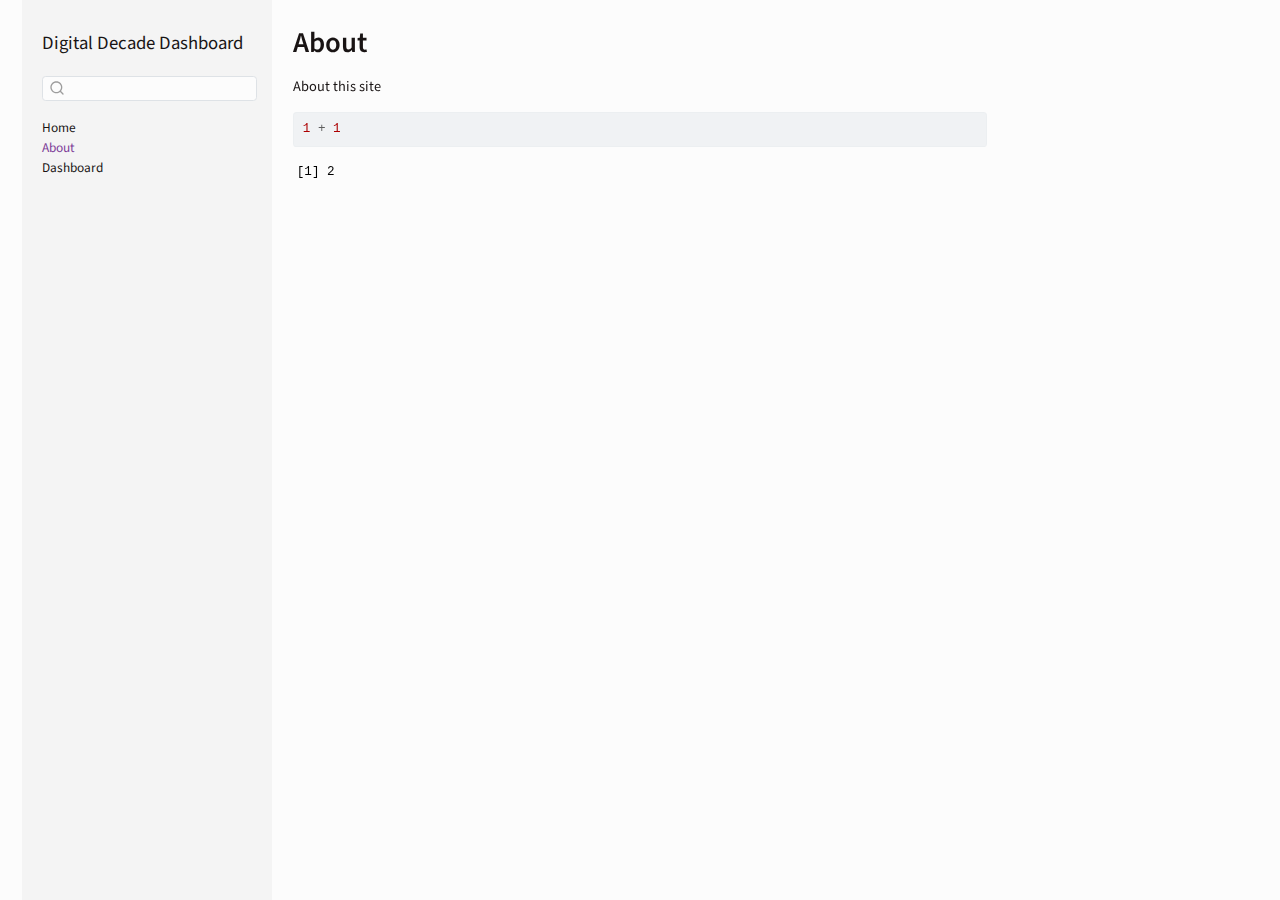
==== about.html @ a3595c7a "Built site for gh-pages" ====
<!DOCTYPE html>
<html xmlns="http://www.w3.org/1999/xhtml" lang="en" xml:lang="en"><head>

<meta charset="utf-8">
<meta name="generator" content="quarto-1.5.56">

<meta name="viewport" content="width=device-width, initial-scale=1.0, user-scalable=yes">


<title>About – Digital Decade Dashboard</title>
<style>
code{white-space: pre-wrap;}
span.smallcaps{font-variant: small-caps;}
div.columns{display: flex; gap: min(4vw, 1.5em);}
div.column{flex: auto; overflow-x: auto;}
div.hanging-indent{margin-left: 1.5em; text-indent: -1.5em;}
ul.task-list{list-style: none;}
ul.task-list li input[type="checkbox"] {
  width: 0.8em;
  margin: 0 0.8em 0.2em -1em; /* quarto-specific, see https://github.com/quarto-dev/quarto-cli/issues/4556 */ 
  vertical-align: middle;
}
/* CSS for syntax highlighting */
pre > code.sourceCode { white-space: pre; position: relative; }
pre > code.sourceCode > span { line-height: 1.25; }
pre > code.sourceCode > span:empty { height: 1.2em; }
.sourceCode { overflow: visible; }
code.sourceCode > span { color: inherit; text-decoration: inherit; }
div.sourceCode { margin: 1em 0; }
pre.sourceCode { margin: 0; }
@media screen {
div.sourceCode { overflow: auto; }
}
@media print {
pre > code.sourceCode { white-space: pre-wrap; }
pre > code.sourceCode > span { display: inline-block; text-indent: -5em; padding-left: 5em; }
}
pre.numberSource code
  { counter-reset: source-line 0; }
pre.numberSource code > span
  { position: relative; left: -4em; counter-increment: source-line; }
pre.numberSource code > span > a:first-child::before
  { content: counter(source-line);
    position: relative; left: -1em; text-align: right; vertical-align: baseline;
    border: none; display: inline-block;
    -webkit-touch-callout: none; -webkit-user-select: none;
    -khtml-user-select: none; -moz-user-select: none;
    -ms-user-select: none; user-select: none;
    padding: 0 4px; width: 4em;
  }
pre.numberSource { margin-left: 3em;  padding-left: 4px; }
div.sourceCode
  {   }
@media screen {
pre > code.sourceCode > span > a:first-child::before { text-decoration: underline; }
}
</style>


<script src="site_libs/quarto-nav/quarto-nav.js"></script>
<script src="site_libs/quarto-nav/headroom.min.js"></script>
<script src="site_libs/clipboard/clipboard.min.js"></script>
<script src="site_libs/quarto-search/autocomplete.umd.js"></script>
<script src="site_libs/quarto-search/fuse.min.js"></script>
<script src="site_libs/quarto-search/quarto-search.js"></script>
<meta name="quarto:offset" content="./">
<script src="site_libs/quarto-html/quarto.js"></script>
<script src="site_libs/quarto-html/popper.min.js"></script>
<script src="site_libs/quarto-html/tippy.umd.min.js"></script>
<script src="site_libs/quarto-html/anchor.min.js"></script>
<link href="site_libs/quarto-html/tippy.css" rel="stylesheet">
<link href="site_libs/quarto-html/quarto-syntax-highlighting.css" rel="stylesheet" id="quarto-text-highlighting-styles">
<script src="site_libs/bootstrap/bootstrap.min.js"></script>
<link href="site_libs/bootstrap/bootstrap-icons.css" rel="stylesheet">
<link href="site_libs/bootstrap/bootstrap.min.css" rel="stylesheet" id="quarto-bootstrap" data-mode="light">
<script id="quarto-search-options" type="application/json">{
  "location": "sidebar",
  "copy-button": false,
  "collapse-after": 3,
  "panel-placement": "start",
  "type": "textbox",
  "limit": 50,
  "keyboard-shortcut": [
    "f",
    "/",
    "s"
  ],
  "show-item-context": false,
  "language": {
    "search-no-results-text": "No results",
    "search-matching-documents-text": "matching documents",
    "search-copy-link-title": "Copy link to search",
    "search-hide-matches-text": "Hide additional matches",
    "search-more-match-text": "more match in this document",
    "search-more-matches-text": "more matches in this document",
    "search-clear-button-title": "Clear",
    "search-text-placeholder": "",
    "search-detached-cancel-button-title": "Cancel",
    "search-submit-button-title": "Submit",
    "search-label": "Search"
  }
}</script>


</head>

<body class="nav-sidebar floating">

<div id="quarto-search-results"></div>
  <header id="quarto-header" class="headroom fixed-top">
  <nav class="quarto-secondary-nav">
    <div class="container-fluid d-flex">
      <button type="button" class="quarto-btn-toggle btn" data-bs-toggle="collapse" role="button" data-bs-target=".quarto-sidebar-collapse-item" aria-controls="quarto-sidebar" aria-expanded="false" aria-label="Toggle sidebar navigation" onclick="if (window.quartoToggleHeadroom) { window.quartoToggleHeadroom(); }">
        <i class="bi bi-layout-text-sidebar-reverse"></i>
      </button>
        <nav class="quarto-page-breadcrumbs" aria-label="breadcrumb"><ol class="breadcrumb"><li class="breadcrumb-item"><a href="./about.html">About</a></li></ol></nav>
        <a class="flex-grow-1" role="navigation" data-bs-toggle="collapse" data-bs-target=".quarto-sidebar-collapse-item" aria-controls="quarto-sidebar" aria-expanded="false" aria-label="Toggle sidebar navigation" onclick="if (window.quartoToggleHeadroom) { window.quartoToggleHeadroom(); }">      
        </a>
      <button type="button" class="btn quarto-search-button" aria-label="Search" onclick="window.quartoOpenSearch();">
        <i class="bi bi-search"></i>
      </button>
    </div>
  </nav>
</header>
<!-- content -->
<div id="quarto-content" class="quarto-container page-columns page-rows-contents page-layout-article">
<!-- sidebar -->
  <nav id="quarto-sidebar" class="sidebar collapse collapse-horizontal quarto-sidebar-collapse-item sidebar-navigation floating overflow-auto">
    <div class="pt-lg-2 mt-2 text-left sidebar-header">
    <div class="sidebar-title mb-0 py-0">
      <a href="./">Digital Decade Dashboard</a> 
    </div>
      </div>
        <div class="mt-2 flex-shrink-0 align-items-center">
        <div class="sidebar-search">
        <div id="quarto-search" class="" title="Search"></div>
        </div>
        </div>
    <div class="sidebar-menu-container"> 
    <ul class="list-unstyled mt-1">
        <li class="sidebar-item">
  <div class="sidebar-item-container"> 
  <a href="./index.html" class="sidebar-item-text sidebar-link">
 <span class="menu-text">Home</span></a>
  </div>
</li>
        <li class="sidebar-item">
  <div class="sidebar-item-container"> 
  <a href="./about.html" class="sidebar-item-text sidebar-link active">
 <span class="menu-text">About</span></a>
  </div>
</li>
        <li class="sidebar-item">
  <div class="sidebar-item-container"> 
  <a href="./dashboard.html" class="sidebar-item-text sidebar-link">
 <span class="menu-text">Dashboard</span></a>
  </div>
</li>
    </ul>
    </div>
</nav>
<div id="quarto-sidebar-glass" class="quarto-sidebar-collapse-item" data-bs-toggle="collapse" data-bs-target=".quarto-sidebar-collapse-item"></div>
<!-- margin-sidebar -->
    <div id="quarto-margin-sidebar" class="sidebar margin-sidebar zindex-bottom">
        
    </div>
<!-- main -->
<main class="content" id="quarto-document-content">

<header id="title-block-header" class="quarto-title-block default">
<div class="quarto-title">
<h1 class="title">About</h1>
</div>



<div class="quarto-title-meta">

    
  
    
  </div>
  


</header>


<p>About this site</p>
<div class="cell">
<div class="sourceCode cell-code" id="cb1"><pre class="sourceCode r code-with-copy"><code class="sourceCode r"><span id="cb1-1"><a href="#cb1-1" aria-hidden="true" tabindex="-1"></a><span class="dv">1</span> <span class="sc">+</span> <span class="dv">1</span></span></code><button title="Copy to Clipboard" class="code-copy-button"><i class="bi"></i></button></pre></div>
<div class="cell-output cell-output-stdout">
<pre><code>[1] 2</code></pre>
</div>
</div>



</main> <!-- /main -->
<script id="quarto-html-after-body" type="application/javascript">
window.document.addEventListener("DOMContentLoaded", function (event) {
  const toggleBodyColorMode = (bsSheetEl) => {
    const mode = bsSheetEl.getAttribute("data-mode");
    const bodyEl = window.document.querySelector("body");
    if (mode === "dark") {
      bodyEl.classList.add("quarto-dark");
      bodyEl.classList.remove("quarto-light");
    } else {
      bodyEl.classList.add("quarto-light");
      bodyEl.classList.remove("quarto-dark");
    }
  }
  const toggleBodyColorPrimary = () => {
    const bsSheetEl = window.document.querySelector("link#quarto-bootstrap");
    if (bsSheetEl) {
      toggleBodyColorMode(bsSheetEl);
    }
  }
  toggleBodyColorPrimary();  
  const icon = "";
  const anchorJS = new window.AnchorJS();
  anchorJS.options = {
    placement: 'right',
    icon: icon
  };
  anchorJS.add('.anchored');
  const isCodeAnnotation = (el) => {
    for (const clz of el.classList) {
      if (clz.startsWith('code-annotation-')) {                     
        return true;
      }
    }
    return false;
  }
  const onCopySuccess = function(e) {
    // button target
    const button = e.trigger;
    // don't keep focus
    button.blur();
    // flash "checked"
    button.classList.add('code-copy-button-checked');
    var currentTitle = button.getAttribute("title");
    button.setAttribute("title", "Copied!");
    let tooltip;
    if (window.bootstrap) {
      button.setAttribute("data-bs-toggle", "tooltip");
      button.setAttribute("data-bs-placement", "left");
      button.setAttribute("data-bs-title", "Copied!");
      tooltip = new bootstrap.Tooltip(button, 
        { trigger: "manual", 
          customClass: "code-copy-button-tooltip",
          offset: [0, -8]});
      tooltip.show();    
    }
    setTimeout(function() {
      if (tooltip) {
        tooltip.hide();
        button.removeAttribute("data-bs-title");
        button.removeAttribute("data-bs-toggle");
        button.removeAttribute("data-bs-placement");
      }
      button.setAttribute("title", currentTitle);
      button.classList.remove('code-copy-button-checked');
    }, 1000);
    // clear code selection
    e.clearSelection();
  }
  const getTextToCopy = function(trigger) {
      const codeEl = trigger.previousElementSibling.cloneNode(true);
      for (const childEl of codeEl.children) {
        if (isCodeAnnotation(childEl)) {
          childEl.remove();
        }
      }
      return codeEl.innerText;
  }
  const clipboard = new window.ClipboardJS('.code-copy-button:not([data-in-quarto-modal])', {
    text: getTextToCopy
  });
  clipboard.on('success', onCopySuccess);
  if (window.document.getElementById('quarto-embedded-source-code-modal')) {
    // For code content inside modals, clipBoardJS needs to be initialized with a container option
    // TODO: Check when it could be a function (https://github.com/zenorocha/clipboard.js/issues/860)
    const clipboardModal = new window.ClipboardJS('.code-copy-button[data-in-quarto-modal]', {
      text: getTextToCopy,
      container: window.document.getElementById('quarto-embedded-source-code-modal')
    });
    clipboardModal.on('success', onCopySuccess);
  }
    var localhostRegex = new RegExp(/^(?:http|https):\/\/localhost\:?[0-9]*\//);
    var mailtoRegex = new RegExp(/^mailto:/);
      var filterRegex = new RegExp("https:\/\/CozminaSecula\.github\.io\/digital_decade_dashboard\/");
    var isInternal = (href) => {
        return filterRegex.test(href) || localhostRegex.test(href) || mailtoRegex.test(href);
    }
    // Inspect non-navigation links and adorn them if external
 	var links = window.document.querySelectorAll('a[href]:not(.nav-link):not(.navbar-brand):not(.toc-action):not(.sidebar-link):not(.sidebar-item-toggle):not(.pagination-link):not(.no-external):not([aria-hidden]):not(.dropdown-item):not(.quarto-navigation-tool):not(.about-link)');
    for (var i=0; i<links.length; i++) {
      const link = links[i];
      if (!isInternal(link.href)) {
        // undo the damage that might have been done by quarto-nav.js in the case of
        // links that we want to consider external
        if (link.dataset.originalHref !== undefined) {
          link.href = link.dataset.originalHref;
        }
      }
    }
  function tippyHover(el, contentFn, onTriggerFn, onUntriggerFn) {
    const config = {
      allowHTML: true,
      maxWidth: 500,
      delay: 100,
      arrow: false,
      appendTo: function(el) {
          return el.parentElement;
      },
      interactive: true,
      interactiveBorder: 10,
      theme: 'quarto',
      placement: 'bottom-start',
    };
    if (contentFn) {
      config.content = contentFn;
    }
    if (onTriggerFn) {
      config.onTrigger = onTriggerFn;
    }
    if (onUntriggerFn) {
      config.onUntrigger = onUntriggerFn;
    }
    window.tippy(el, config); 
  }
  const noterefs = window.document.querySelectorAll('a[role="doc-noteref"]');
  for (var i=0; i<noterefs.length; i++) {
    const ref = noterefs[i];
    tippyHover(ref, function() {
      // use id or data attribute instead here
      let href = ref.getAttribute('data-footnote-href') || ref.getAttribute('href');
      try { href = new URL(href).hash; } catch {}
      const id = href.replace(/^#\/?/, "");
      const note = window.document.getElementById(id);
      if (note) {
        return note.innerHTML;
      } else {
        return "";
      }
    });
  }
  const xrefs = window.document.querySelectorAll('a.quarto-xref');
  const processXRef = (id, note) => {
    // Strip column container classes
    const stripColumnClz = (el) => {
      el.classList.remove("page-full", "page-columns");
      if (el.children) {
        for (const child of el.children) {
          stripColumnClz(child);
        }
      }
    }
    stripColumnClz(note)
    if (id === null || id.startsWith('sec-')) {
      // Special case sections, only their first couple elements
      const container = document.createElement("div");
      if (note.children && note.children.length > 2) {
        container.appendChild(note.children[0].cloneNode(true));
        for (let i = 1; i < note.children.length; i++) {
          const child = note.children[i];
          if (child.tagName === "P" && child.innerText === "") {
            continue;
          } else {
            container.appendChild(child.cloneNode(true));
            break;
          }
        }
        if (window.Quarto?.typesetMath) {
          window.Quarto.typesetMath(container);
        }
        return container.innerHTML
      } else {
        if (window.Quarto?.typesetMath) {
          window.Quarto.typesetMath(note);
        }
        return note.innerHTML;
      }
    } else {
      // Remove any anchor links if they are present
      const anchorLink = note.querySelector('a.anchorjs-link');
      if (anchorLink) {
        anchorLink.remove();
      }
      if (window.Quarto?.typesetMath) {
        window.Quarto.typesetMath(note);
      }
      // TODO in 1.5, we should make sure this works without a callout special case
      if (note.classList.contains("callout")) {
        return note.outerHTML;
      } else {
        return note.innerHTML;
      }
    }
  }
  for (var i=0; i<xrefs.length; i++) {
    const xref = xrefs[i];
    tippyHover(xref, undefined, function(instance) {
      instance.disable();
      let url = xref.getAttribute('href');
      let hash = undefined; 
      if (url.startsWith('#')) {
        hash = url;
      } else {
        try { hash = new URL(url).hash; } catch {}
      }
      if (hash) {
        const id = hash.replace(/^#\/?/, "");
        const note = window.document.getElementById(id);
        if (note !== null) {
          try {
            const html = processXRef(id, note.cloneNode(true));
            instance.setContent(html);
          } finally {
            instance.enable();
            instance.show();
          }
        } else {
          // See if we can fetch this
          fetch(url.split('#')[0])
          .then(res => res.text())
          .then(html => {
            const parser = new DOMParser();
            const htmlDoc = parser.parseFromString(html, "text/html");
            const note = htmlDoc.getElementById(id);
            if (note !== null) {
              const html = processXRef(id, note);
              instance.setContent(html);
            } 
          }).finally(() => {
            instance.enable();
            instance.show();
          });
        }
      } else {
        // See if we can fetch a full url (with no hash to target)
        // This is a special case and we should probably do some content thinning / targeting
        fetch(url)
        .then(res => res.text())
        .then(html => {
          const parser = new DOMParser();
          const htmlDoc = parser.parseFromString(html, "text/html");
          const note = htmlDoc.querySelector('main.content');
          if (note !== null) {
            // This should only happen for chapter cross references
            // (since there is no id in the URL)
            // remove the first header
            if (note.children.length > 0 && note.children[0].tagName === "HEADER") {
              note.children[0].remove();
            }
            const html = processXRef(null, note);
            instance.setContent(html);
          } 
        }).finally(() => {
          instance.enable();
          instance.show();
        });
      }
    }, function(instance) {
    });
  }
      let selectedAnnoteEl;
      const selectorForAnnotation = ( cell, annotation) => {
        let cellAttr = 'data-code-cell="' + cell + '"';
        let lineAttr = 'data-code-annotation="' +  annotation + '"';
        const selector = 'span[' + cellAttr + '][' + lineAttr + ']';
        return selector;
      }
      const selectCodeLines = (annoteEl) => {
        const doc = window.document;
        const targetCell = annoteEl.getAttribute("data-target-cell");
        const targetAnnotation = annoteEl.getAttribute("data-target-annotation");
        const annoteSpan = window.document.querySelector(selectorForAnnotation(targetCell, targetAnnotation));
        const lines = annoteSpan.getAttribute("data-code-lines").split(",");
        const lineIds = lines.map((line) => {
          return targetCell + "-" + line;
        })
        let top = null;
        let height = null;
        let parent = null;
        if (lineIds.length > 0) {
            //compute the position of the single el (top and bottom and make a div)
            const el = window.document.getElementById(lineIds[0]);
            top = el.offsetTop;
            height = el.offsetHeight;
            parent = el.parentElement.parentElement;
          if (lineIds.length > 1) {
            const lastEl = window.document.getElementById(lineIds[lineIds.length - 1]);
            const bottom = lastEl.offsetTop + lastEl.offsetHeight;
            height = bottom - top;
          }
          if (top !== null && height !== null && parent !== null) {
            // cook up a div (if necessary) and position it 
            let div = window.document.getElementById("code-annotation-line-highlight");
            if (div === null) {
              div = window.document.createElement("div");
              div.setAttribute("id", "code-annotation-line-highlight");
              div.style.position = 'absolute';
              parent.appendChild(div);
            }
            div.style.top = top - 2 + "px";
            div.style.height = height + 4 + "px";
            div.style.left = 0;
            let gutterDiv = window.document.getElementById("code-annotation-line-highlight-gutter");
            if (gutterDiv === null) {
              gutterDiv = window.document.createElement("div");
              gutterDiv.setAttribute("id", "code-annotation-line-highlight-gutter");
              gutterDiv.style.position = 'absolute';
              const codeCell = window.document.getElementById(targetCell);
              const gutter = codeCell.querySelector('.code-annotation-gutter');
              gutter.appendChild(gutterDiv);
            }
            gutterDiv.style.top = top - 2 + "px";
            gutterDiv.style.height = height + 4 + "px";
          }
          selectedAnnoteEl = annoteEl;
        }
      };
      const unselectCodeLines = () => {
        const elementsIds = ["code-annotation-line-highlight", "code-annotation-line-highlight-gutter"];
        elementsIds.forEach((elId) => {
          const div = window.document.getElementById(elId);
          if (div) {
            div.remove();
          }
        });
        selectedAnnoteEl = undefined;
      };
        // Handle positioning of the toggle
    window.addEventListener(
      "resize",
      throttle(() => {
        elRect = undefined;
        if (selectedAnnoteEl) {
          selectCodeLines(selectedAnnoteEl);
        }
      }, 10)
    );
    function throttle(fn, ms) {
    let throttle = false;
    let timer;
      return (...args) => {
        if(!throttle) { // first call gets through
            fn.apply(this, args);
            throttle = true;
        } else { // all the others get throttled
            if(timer) clearTimeout(timer); // cancel #2
            timer = setTimeout(() => {
              fn.apply(this, args);
              timer = throttle = false;
            }, ms);
        }
      };
    }
      // Attach click handler to the DT
      const annoteDls = window.document.querySelectorAll('dt[data-target-cell]');
      for (const annoteDlNode of annoteDls) {
        annoteDlNode.addEventListener('click', (event) => {
          const clickedEl = event.target;
          if (clickedEl !== selectedAnnoteEl) {
            unselectCodeLines();
            const activeEl = window.document.querySelector('dt[data-target-cell].code-annotation-active');
            if (activeEl) {
              activeEl.classList.remove('code-annotation-active');
            }
            selectCodeLines(clickedEl);
            clickedEl.classList.add('code-annotation-active');
          } else {
            // Unselect the line
            unselectCodeLines();
            clickedEl.classList.remove('code-annotation-active');
          }
        });
      }
  const findCites = (el) => {
    const parentEl = el.parentElement;
    if (parentEl) {
      const cites = parentEl.dataset.cites;
      if (cites) {
        return {
          el,
          cites: cites.split(' ')
        };
      } else {
        return findCites(el.parentElement)
      }
    } else {
      return undefined;
    }
  };
  var bibliorefs = window.document.querySelectorAll('a[role="doc-biblioref"]');
  for (var i=0; i<bibliorefs.length; i++) {
    const ref = bibliorefs[i];
    const citeInfo = findCites(ref);
    if (citeInfo) {
      tippyHover(citeInfo.el, function() {
        var popup = window.document.createElement('div');
        citeInfo.cites.forEach(function(cite) {
          var citeDiv = window.document.createElement('div');
          citeDiv.classList.add('hanging-indent');
          citeDiv.classList.add('csl-entry');
          var biblioDiv = window.document.getElementById('ref-' + cite);
          if (biblioDiv) {
            citeDiv.innerHTML = biblioDiv.innerHTML;
          }
          popup.appendChild(citeDiv);
        });
        return popup.innerHTML;
      });
    }
  }
});
</script>
</div> <!-- /content -->




</body></html>
---- site_libs/quarto-html/tippy.css ----
.tippy-box[data-animation=fade][data-state=hidden]{opacity:0}[data-tippy-root]{max-width:calc(100vw - 10px)}.tippy-box{position:relative;background-color:#333;color:#fff;border-radius:4px;font-size:14px;line-height:1.4;white-space:normal;outline:0;transition-property:transform,visibility,opacity}.tippy-box[data-placement^=top]>.tippy-arrow{bottom:0}.tippy-box[data-placement^=top]>.tippy-arrow:before{bottom:-7px;left:0;border-width:8px 8px 0;border-top-color:initial;transform-origin:center top}.tippy-box[data-placement^=bottom]>.tippy-arrow{top:0}.tippy-box[data-placement^=bottom]>.tippy-arrow:before{top:-7px;left:0;border-width:0 8px 8px;border-bottom-color:initial;transform-origin:center bottom}.tippy-box[data-placement^=left]>.tippy-arrow{right:0}.tippy-box[data-placement^=left]>.tippy-arrow:before{border-width:8px 0 8px 8px;border-left-color:initial;right:-7px;transform-origin:center left}.tippy-box[data-placement^=right]>.tippy-arrow{left:0}.tippy-box[data-placement^=right]>.tippy-arrow:before{left:-7px;border-width:8px 8px 8px 0;border-right-color:initial;transform-origin:center right}.tippy-box[data-inertia][data-state=visible]{transition-timing-function:cubic-bezier(.54,1.5,.38,1.11)}.tippy-arrow{width:16px;height:16px;color:#333}.tippy-arrow:before{content:"";position:absolute;border-color:transparent;border-style:solid}.tippy-content{position:relative;padding:5px 9px;z-index:1}
---- site_libs/quarto-html/quarto-syntax-highlighting.css ----
/* quarto syntax highlight colors */
:root {
  --quarto-hl-ot-color: #003B4F;
  --quarto-hl-at-color: #657422;
  --quarto-hl-ss-color: #20794D;
  --quarto-hl-an-color: #5E5E5E;
  --quarto-hl-fu-color: #4758AB;
  --quarto-hl-st-color: #20794D;
  --quarto-hl-cf-color: #003B4F;
  --quarto-hl-op-color: #5E5E5E;
  --quarto-hl-er-color: #AD0000;
  --quarto-hl-bn-color: #AD0000;
  --quarto-hl-al-color: #AD0000;
  --quarto-hl-va-color: #111111;
  --quarto-hl-bu-color: inherit;
  --quarto-hl-ex-color: inherit;
  --quarto-hl-pp-color: #AD0000;
  --quarto-hl-in-color: #5E5E5E;
  --quarto-hl-vs-color: #20794D;
  --quarto-hl-wa-color: #5E5E5E;
  --quarto-hl-do-color: #5E5E5E;
  --quarto-hl-im-color: #00769E;
  --quarto-hl-ch-color: #20794D;
  --quarto-hl-dt-color: #AD0000;
  --quarto-hl-fl-color: #AD0000;
  --quarto-hl-co-color: #5E5E5E;
  --quarto-hl-cv-color: #5E5E5E;
  --quarto-hl-cn-color: #8f5902;
  --quarto-hl-sc-color: #5E5E5E;
  --quarto-hl-dv-color: #AD0000;
  --quarto-hl-kw-color: #003B4F;
}

/* other quarto variables */
:root {
  --quarto-font-monospace: SFMono-Regular, Menlo, Monaco, Consolas, "Liberation Mono", "Courier New", monospace;
}

pre > code.sourceCode > span {
  color: #003B4F;
}

code span {
  color: #003B4F;
}

code.sourceCode > span {
  color: #003B4F;
}

div.sourceCode,
div.sourceCode pre.sourceCode {
  color: #003B4F;
}

code span.ot {
  color: #003B4F;
  font-style: inherit;
}

code span.at {
  color: #657422;
  font-style: inherit;
}

code span.ss {
  color: #20794D;
  font-style: inherit;
}

code span.an {
  color: #5E5E5E;
  font-style: inherit;
}

code span.fu {
  color: #4758AB;
  font-style: inherit;
}

code span.st {
  color: #20794D;
  font-style: inherit;
}

code span.cf {
  color: #003B4F;
  font-weight: bold;
  font-style: inherit;
}

code span.op {
  color: #5E5E5E;
  font-style: inherit;
}

code span.er {
  color: #AD0000;
  font-style: inherit;
}

code span.bn {
  color: #AD0000;
  font-style: inherit;
}

code span.al {
  color: #AD0000;
  font-style: inherit;
}

code span.va {
  color: #111111;
  font-style: inherit;
}

code span.bu {
  font-style: inherit;
}

code span.ex {
  font-style: inherit;
}

code span.pp {
  color: #AD0000;
  font-style: inherit;
}

code span.in {
  color: #5E5E5E;
  font-style: inherit;
}

code span.vs {
  color: #20794D;
  font-style: inherit;
}

code span.wa {
  color: #5E5E5E;
  font-style: italic;
}

code span.do {
  color: #5E5E5E;
  font-style: italic;
}

code span.im {
  color: #00769E;
  font-style: inherit;
}

code span.ch {
  color: #20794D;
  font-style: inherit;
}

code span.dt {
  color: #AD0000;
  font-style: inherit;
}

code span.fl {
  color: #AD0000;
  font-style: inherit;
}

code span.co {
  color: #5E5E5E;
  font-style: inherit;
}

code span.cv {
  color: #5E5E5E;
  font-style: italic;
}

code span.cn {
  color: #8f5902;
  font-style: inherit;
}

code span.sc {
  color: #5E5E5E;
  font-style: inherit;
}

code span.dv {
  color: #AD0000;
  font-style: inherit;
}

code span.kw {
  color: #003B4F;
  font-weight: bold;
  font-style: inherit;
}

.prevent-inlining {
  content: "</";
}

/*# sourceMappingURL=debc5d5d77c3f9108843748ff7464032.css.map */
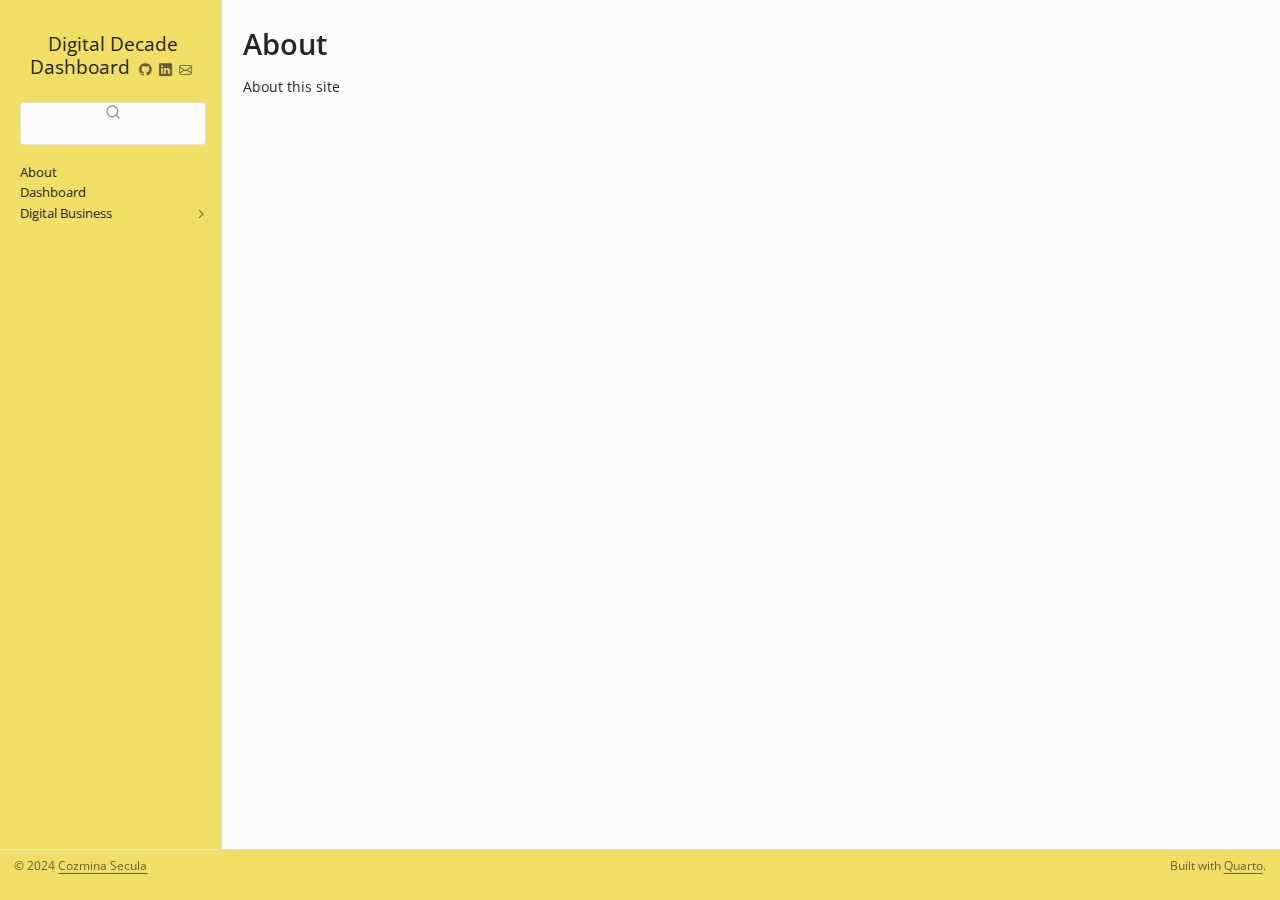
==== commit d6ccbd98: "Built site for gh-pages" ====
--- a/about.html
+++ b/about.html
@@ -19,40 +19,6 @@
   width: 0.8em;
   margin: 0 0.8em 0.2em -1em; /* quarto-specific, see https://github.com/quarto-dev/quarto-cli/issues/4556 */ 
   vertical-align: middle;
-}
-/* CSS for syntax highlighting */
-pre > code.sourceCode { white-space: pre; position: relative; }
-pre > code.sourceCode > span { line-height: 1.25; }
-pre > code.sourceCode > span:empty { height: 1.2em; }
-.sourceCode { overflow: visible; }
-code.sourceCode > span { color: inherit; text-decoration: inherit; }
-div.sourceCode { margin: 1em 0; }
-pre.sourceCode { margin: 0; }
-@media screen {
-div.sourceCode { overflow: auto; }
-}
-@media print {
-pre > code.sourceCode { white-space: pre-wrap; }
-pre > code.sourceCode > span { display: inline-block; text-indent: -5em; padding-left: 5em; }
-}
-pre.numberSource code
-  { counter-reset: source-line 0; }
-pre.numberSource code > span
-  { position: relative; left: -4em; counter-increment: source-line; }
-pre.numberSource code > span > a:first-child::before
-  { content: counter(source-line);
-    position: relative; left: -1em; text-align: right; vertical-align: baseline;
-    border: none; display: inline-block;
-    -webkit-touch-callout: none; -webkit-user-select: none;
-    -khtml-user-select: none; -moz-user-select: none;
-    -ms-user-select: none; user-select: none;
-    padding: 0 4px; width: 4em;
-  }
-pre.numberSource { margin-left: 3em;  padding-left: 4px; }
-div.sourceCode
-  {   }
-@media screen {
-pre > code.sourceCode > span > a:first-child::before { text-decoration: underline; }
 }
 </style>
 
@@ -102,9 +68,12 @@
 }</script>
 
 
+<meta property="og:title" content="About – Digital Decade Dashboard">
+<meta property="og:description" content="">
+<meta property="og:site_name" content="Digital Decade Dashboard">
 </head>
 
-<body class="nav-sidebar floating">
+<body class="nav-sidebar docked">
 
 <div id="quarto-search-results"></div>
   <header id="quarto-header" class="headroom fixed-top">
@@ -113,7 +82,9 @@
       <button type="button" class="quarto-btn-toggle btn" data-bs-toggle="collapse" role="button" data-bs-target=".quarto-sidebar-collapse-item" aria-controls="quarto-sidebar" aria-expanded="false" aria-label="Toggle sidebar navigation" onclick="if (window.quartoToggleHeadroom) { window.quartoToggleHeadroom(); }">
         <i class="bi bi-layout-text-sidebar-reverse"></i>
       </button>
-        <nav class="quarto-page-breadcrumbs" aria-label="breadcrumb"><ol class="breadcrumb"><li class="breadcrumb-item"><a href="./about.html">About</a></li></ol></nav>
+        <nav class="quarto-page-breadcrumbs" aria-label="breadcrumb"><ol class="breadcrumb"><li class="breadcrumb-item">
+      Digital Decade Dashboard
+      </li></ol></nav>
         <a class="flex-grow-1" role="navigation" data-bs-toggle="collapse" data-bs-target=".quarto-sidebar-collapse-item" aria-controls="quarto-sidebar" aria-expanded="false" aria-label="Toggle sidebar navigation" onclick="if (window.quartoToggleHeadroom) { window.quartoToggleHeadroom(); }">      
         </a>
       <button type="button" class="btn quarto-search-button" aria-label="Search" onclick="window.quartoOpenSearch();">
@@ -125,10 +96,15 @@
 <!-- content -->
 <div id="quarto-content" class="quarto-container page-columns page-rows-contents page-layout-article">
 <!-- sidebar -->
-  <nav id="quarto-sidebar" class="sidebar collapse collapse-horizontal quarto-sidebar-collapse-item sidebar-navigation floating overflow-auto">
-    <div class="pt-lg-2 mt-2 text-left sidebar-header">
+  <nav id="quarto-sidebar" class="sidebar collapse collapse-horizontal quarto-sidebar-collapse-item sidebar-navigation docked overflow-auto">
+    <div class="pt-lg-2 mt-2 text-center sidebar-header">
     <div class="sidebar-title mb-0 py-0">
       <a href="./">Digital Decade Dashboard</a> 
+        <div class="sidebar-tools-main tools-wide">
+    <a href="https://github.com/CozminaSecula" title="GitHub" class="quarto-navigation-tool px-1" aria-label="GitHub"><i class="bi bi-github"></i></a>
+    <a href="https://www.linkedin.com/in/cozminasecula/" title="Linkedin" class="quarto-navigation-tool px-1" aria-label="Linkedin"><i class="bi bi-linkedin"></i></a>
+    <a href="mailto:cozmina.secula@gmail.com" title="Email" class="quarto-navigation-tool px-1" aria-label="Email"><i class="bi bi-envelope"></i></a>
+</div>
     </div>
       </div>
         <div class="mt-2 flex-shrink-0 align-items-center">
@@ -141,12 +117,6 @@
         <li class="sidebar-item">
   <div class="sidebar-item-container"> 
   <a href="./index.html" class="sidebar-item-text sidebar-link">
- <span class="menu-text">Home</span></a>
-  </div>
-</li>
-        <li class="sidebar-item">
-  <div class="sidebar-item-container"> 
-  <a href="./about.html" class="sidebar-item-text sidebar-link active">
  <span class="menu-text">About</span></a>
   </div>
 </li>
@@ -156,6 +126,26 @@
  <span class="menu-text">Dashboard</span></a>
   </div>
 </li>
+        <li class="sidebar-item sidebar-item-section">
+      <div class="sidebar-item-container"> 
+            <a class="sidebar-item-text sidebar-link text-start collapsed" data-bs-toggle="collapse" data-bs-target="#quarto-sidebar-section-1" role="navigation" aria-expanded="false">
+ <span class="menu-text">Digital Business</span></a>
+          <a class="sidebar-item-toggle text-start collapsed" data-bs-toggle="collapse" data-bs-target="#quarto-sidebar-section-1" role="navigation" aria-expanded="false" aria-label="Toggle section">
+            <i class="bi bi-chevron-right ms-2"></i>
+          </a> 
+      </div>
+      <ul id="quarto-sidebar-section-1" class="collapse list-unstyled sidebar-section depth1 ">  
+          <li class="sidebar-item">
+  <div class="sidebar-item-container"> 
+  <a href="./businesses.html" class="sidebar-item-text sidebar-link">
+ <span class="menu-text">businesses.html</span></a>
+  </div>
+</li>
+          <li class="sidebar-item">
+ <span class="menu-text">Project Description</span>
+  </li>
+      </ul>
+  </li>
     </ul>
     </div>
 </nav>
@@ -187,12 +177,6 @@
 
 
 <p>About this site</p>
-<div class="cell">
-<div class="sourceCode cell-code" id="cb1"><pre class="sourceCode r code-with-copy"><code class="sourceCode r"><span id="cb1-1"><a href="#cb1-1" aria-hidden="true" tabindex="-1"></a><span class="dv">1</span> <span class="sc">+</span> <span class="dv">1</span></span></code><button title="Copy to Clipboard" class="code-copy-button"><i class="bi"></i></button></pre></div>
-<div class="cell-output cell-output-stdout">
-<pre><code>[1] 2</code></pre>
-</div>
-</div>
 
 
 
@@ -618,6 +602,19 @@
 });
 </script>
 </div> <!-- /content -->
+<footer class="footer">
+  <div class="nav-footer">
+    <div class="nav-footer-left">
+<p>© 2024 <a href="https://cozminasecula.github.io/blog/">Cozmina Secula</a></p>
+</div>   
+    <div class="nav-footer-center">
+      &nbsp;
+    </div>
+    <div class="nav-footer-right">
+<p>Built with <a href="https://quarto.org/">Quarto</a>.</p>
+</div>
+  </div>
+</footer>
 
 
 
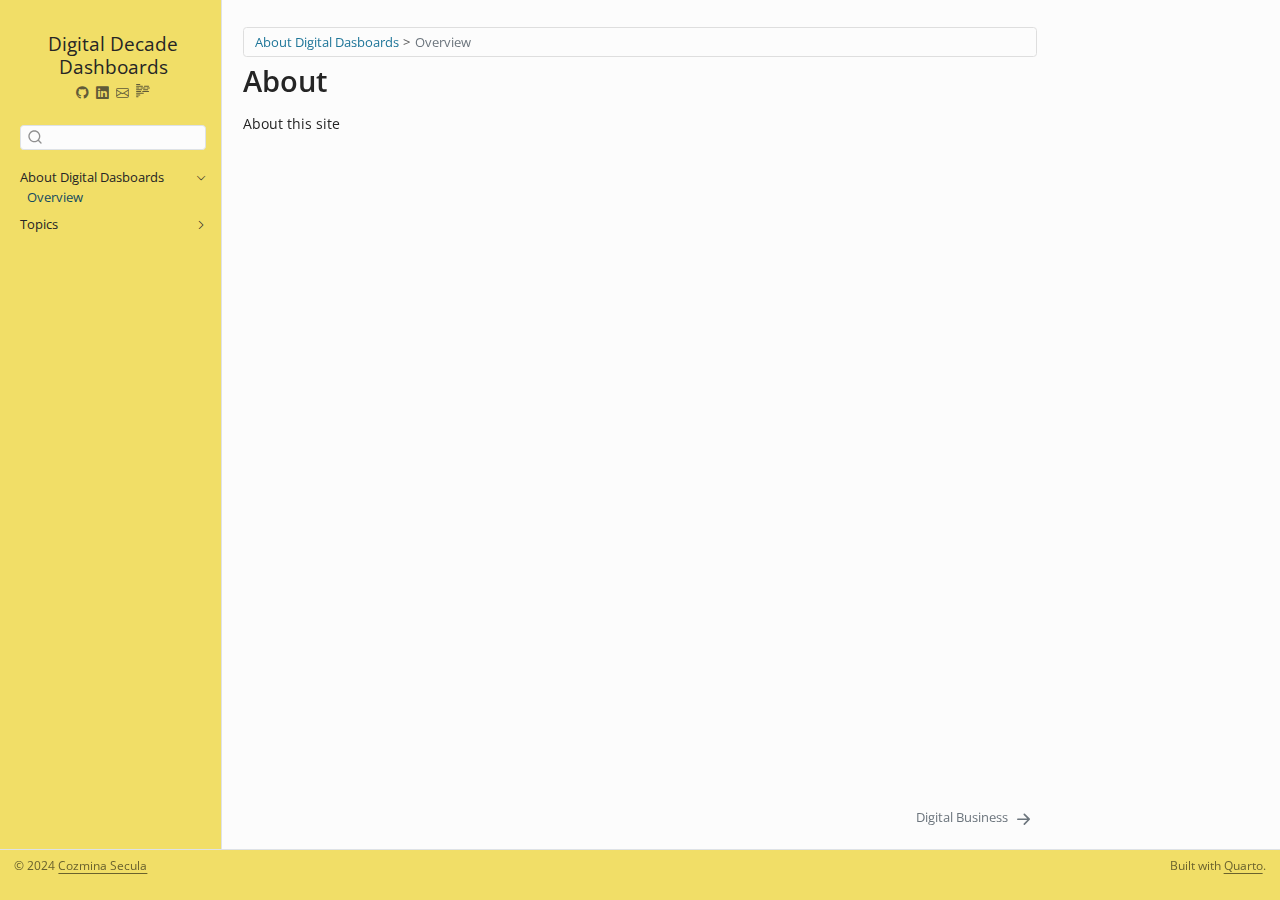
==== commit 2603b06a: "Built site for gh-pages" ====
--- a/about.html
+++ b/about.html
@@ -7,7 +7,7 @@
 <meta name="viewport" content="width=device-width, initial-scale=1.0, user-scalable=yes">
 
 
-<title>About – Digital Decade Dashboard</title>
+<title>About – Digital Decade Dashboards</title>
 <style>
 code{white-space: pre-wrap;}
 span.smallcaps{font-variant: small-caps;}
@@ -24,12 +24,12 @@
 
 
 <script src="site_libs/quarto-nav/quarto-nav.js"></script>
-<script src="site_libs/quarto-nav/headroom.min.js"></script>
 <script src="site_libs/clipboard/clipboard.min.js"></script>
 <script src="site_libs/quarto-search/autocomplete.umd.js"></script>
 <script src="site_libs/quarto-search/fuse.min.js"></script>
 <script src="site_libs/quarto-search/quarto-search.js"></script>
 <meta name="quarto:offset" content="./">
+<link href="./dashboards/digital_business.html" rel="next">
 <script src="site_libs/quarto-html/quarto.js"></script>
 <script src="site_libs/quarto-html/popper.min.js"></script>
 <script src="site_libs/quarto-html/tippy.umd.min.js"></script>
@@ -68,9 +68,9 @@
 }</script>
 
 
-<meta property="og:title" content="About – Digital Decade Dashboard">
-<meta property="og:description" content="">
-<meta property="og:site_name" content="Digital Decade Dashboard">
+<meta property="og:title" content="About – Digital Decade Dashboards">
+<meta property="og:description" content="A series of dashboards that show data related to Europe’s Digital Decade">
+<meta property="og:site_name" content="Digital Decade Dashboards">
 </head>
 
 <body class="nav-sidebar docked">
@@ -82,9 +82,7 @@
       <button type="button" class="quarto-btn-toggle btn" data-bs-toggle="collapse" role="button" data-bs-target=".quarto-sidebar-collapse-item" aria-controls="quarto-sidebar" aria-expanded="false" aria-label="Toggle sidebar navigation" onclick="if (window.quartoToggleHeadroom) { window.quartoToggleHeadroom(); }">
         <i class="bi bi-layout-text-sidebar-reverse"></i>
       </button>
-        <nav class="quarto-page-breadcrumbs" aria-label="breadcrumb"><ol class="breadcrumb"><li class="breadcrumb-item">
-      Digital Decade Dashboard
-      </li></ol></nav>
+        <nav class="quarto-page-breadcrumbs" aria-label="breadcrumb"><ol class="breadcrumb"><li class="breadcrumb-item"><a href="./about.html">About Digital Dasboards</a></li><li class="breadcrumb-item"><a href="./about.html">Overview</a></li></ol></nav>
         <a class="flex-grow-1" role="navigation" data-bs-toggle="collapse" data-bs-target=".quarto-sidebar-collapse-item" aria-controls="quarto-sidebar" aria-expanded="false" aria-label="Toggle sidebar navigation" onclick="if (window.quartoToggleHeadroom) { window.quartoToggleHeadroom(); }">      
         </a>
       <button type="button" class="btn quarto-search-button" aria-label="Search" onclick="window.quartoOpenSearch();">
@@ -99,11 +97,16 @@
   <nav id="quarto-sidebar" class="sidebar collapse collapse-horizontal quarto-sidebar-collapse-item sidebar-navigation docked overflow-auto">
     <div class="pt-lg-2 mt-2 text-center sidebar-header">
     <div class="sidebar-title mb-0 py-0">
-      <a href="./">Digital Decade Dashboard</a> 
+      <a href="./">Digital Decade Dashboards</a> 
         <div class="sidebar-tools-main tools-wide">
     <a href="https://github.com/CozminaSecula" title="GitHub" class="quarto-navigation-tool px-1" aria-label="GitHub"><i class="bi bi-github"></i></a>
     <a href="https://www.linkedin.com/in/cozminasecula/" title="Linkedin" class="quarto-navigation-tool px-1" aria-label="Linkedin"><i class="bi bi-linkedin"></i></a>
     <a href="mailto:cozmina.secula@gmail.com" title="Email" class="quarto-navigation-tool px-1" aria-label="Email"><i class="bi bi-envelope"></i></a>
+  <a href="" class="quarto-reader-toggle quarto-navigation-tool px-1" onclick="window.quartoToggleReader(); return false;" title="Toggle reader mode">
+  <div class="quarto-reader-toggle-btn">
+  <i class="bi"></i>
+  </div>
+</a>
 </div>
     </div>
       </div>
@@ -114,36 +117,38 @@
         </div>
     <div class="sidebar-menu-container"> 
     <ul class="list-unstyled mt-1">
-        <li class="sidebar-item">
-  <div class="sidebar-item-container"> 
-  <a href="./index.html" class="sidebar-item-text sidebar-link">
- <span class="menu-text">About</span></a>
-  </div>
-</li>
-        <li class="sidebar-item">
-  <div class="sidebar-item-container"> 
-  <a href="./dashboard.html" class="sidebar-item-text sidebar-link">
- <span class="menu-text">Dashboard</span></a>
-  </div>
-</li>
         <li class="sidebar-item sidebar-item-section">
       <div class="sidebar-item-container"> 
-            <a class="sidebar-item-text sidebar-link text-start collapsed" data-bs-toggle="collapse" data-bs-target="#quarto-sidebar-section-1" role="navigation" aria-expanded="false">
- <span class="menu-text">Digital Business</span></a>
-          <a class="sidebar-item-toggle text-start collapsed" data-bs-toggle="collapse" data-bs-target="#quarto-sidebar-section-1" role="navigation" aria-expanded="false" aria-label="Toggle section">
+            <a class="sidebar-item-text sidebar-link text-start" data-bs-toggle="collapse" data-bs-target="#quarto-sidebar-section-1" role="navigation" aria-expanded="true">
+ <span class="menu-text">About Digital Dasboards</span></a>
+          <a class="sidebar-item-toggle text-start" data-bs-toggle="collapse" data-bs-target="#quarto-sidebar-section-1" role="navigation" aria-expanded="true" aria-label="Toggle section">
             <i class="bi bi-chevron-right ms-2"></i>
           </a> 
       </div>
-      <ul id="quarto-sidebar-section-1" class="collapse list-unstyled sidebar-section depth1 ">  
+      <ul id="quarto-sidebar-section-1" class="collapse list-unstyled sidebar-section depth1 show">  
           <li class="sidebar-item">
   <div class="sidebar-item-container"> 
-  <a href="./businesses.html" class="sidebar-item-text sidebar-link">
- <span class="menu-text">businesses.html</span></a>
+  <a href="./about.html" class="sidebar-item-text sidebar-link active">
+ <span class="menu-text">Overview</span></a>
   </div>
 </li>
+      </ul>
+  </li>
+        <li class="sidebar-item sidebar-item-section">
+      <div class="sidebar-item-container"> 
+            <a class="sidebar-item-text sidebar-link text-start collapsed" data-bs-toggle="collapse" data-bs-target="#quarto-sidebar-section-2" role="navigation" aria-expanded="false">
+ <span class="menu-text">Topics</span></a>
+          <a class="sidebar-item-toggle text-start collapsed" data-bs-toggle="collapse" data-bs-target="#quarto-sidebar-section-2" role="navigation" aria-expanded="false" aria-label="Toggle section">
+            <i class="bi bi-chevron-right ms-2"></i>
+          </a> 
+      </div>
+      <ul id="quarto-sidebar-section-2" class="collapse list-unstyled sidebar-section depth1 ">  
           <li class="sidebar-item">
- <span class="menu-text">Project Description</span>
-  </li>
+  <div class="sidebar-item-container"> 
+  <a href="./dashboards/digital_business.html" class="sidebar-item-text sidebar-link">
+ <span class="menu-text">Digital Business</span></a>
+  </div>
+</li>
       </ul>
   </li>
     </ul>
@@ -157,7 +162,7 @@
 <!-- main -->
 <main class="content" id="quarto-document-content">
 
-<header id="title-block-header" class="quarto-title-block default">
+<header id="title-block-header" class="quarto-title-block default"><nav class="quarto-page-breadcrumbs quarto-title-breadcrumbs d-none d-lg-block" aria-label="breadcrumb"><ol class="breadcrumb"><li class="breadcrumb-item"><a href="./about.html">About Digital Dasboards</a></li><li class="breadcrumb-item"><a href="./about.html">Overview</a></li></ol></nav>
 <div class="quarto-title">
 <h1 class="title">About</h1>
 </div>
@@ -601,6 +606,15 @@
   }
 });
 </script>
+<nav class="page-navigation">
+  <div class="nav-page nav-page-previous">
+  </div>
+  <div class="nav-page nav-page-next">
+      <a href="./dashboards/digital_business.html" class="pagination-link" aria-label="Digital Business">
+        <span class="nav-page-text">Digital Business</span> <i class="bi bi-arrow-right-short"></i>
+      </a>
+  </div>
+</nav>
 </div> <!-- /content -->
 <footer class="footer">
   <div class="nav-footer">
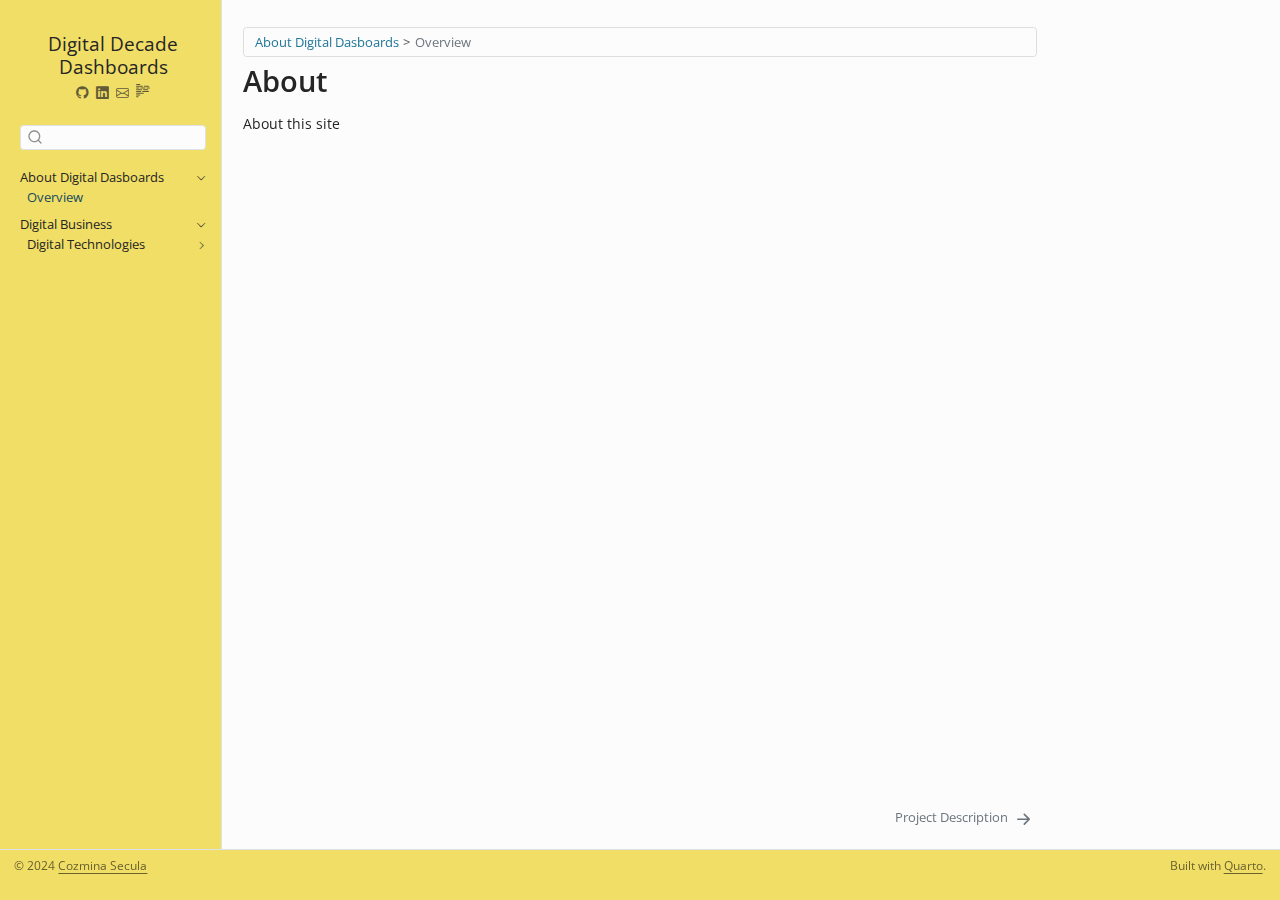
==== commit a0e4f3ce: "Built site for gh-pages" ====
--- a/about.html
+++ b/about.html
@@ -136,19 +136,36 @@
   </li>
         <li class="sidebar-item sidebar-item-section">
       <div class="sidebar-item-container"> 
-            <a class="sidebar-item-text sidebar-link text-start collapsed" data-bs-toggle="collapse" data-bs-target="#quarto-sidebar-section-2" role="navigation" aria-expanded="false">
- <span class="menu-text">Topics</span></a>
-          <a class="sidebar-item-toggle text-start collapsed" data-bs-toggle="collapse" data-bs-target="#quarto-sidebar-section-2" role="navigation" aria-expanded="false" aria-label="Toggle section">
+            <a class="sidebar-item-text sidebar-link text-start" data-bs-toggle="collapse" data-bs-target="#quarto-sidebar-section-2" role="navigation" aria-expanded="true">
+ <span class="menu-text">Digital Business</span></a>
+          <a class="sidebar-item-toggle text-start" data-bs-toggle="collapse" data-bs-target="#quarto-sidebar-section-2" role="navigation" aria-expanded="true" aria-label="Toggle section">
             <i class="bi bi-chevron-right ms-2"></i>
           </a> 
       </div>
-      <ul id="quarto-sidebar-section-2" class="collapse list-unstyled sidebar-section depth1 ">  
+      <ul id="quarto-sidebar-section-2" class="collapse list-unstyled sidebar-section depth1 show">  
+          <li class="sidebar-item sidebar-item-section">
+      <div class="sidebar-item-container"> 
+            <a class="sidebar-item-text sidebar-link text-start collapsed" data-bs-toggle="collapse" data-bs-target="#quarto-sidebar-section-3" role="navigation" aria-expanded="false">
+ <span class="menu-text">Digital Technologies</span></a>
+          <a class="sidebar-item-toggle text-start collapsed" data-bs-toggle="collapse" data-bs-target="#quarto-sidebar-section-3" role="navigation" aria-expanded="false" aria-label="Toggle section">
+            <i class="bi bi-chevron-right ms-2"></i>
+          </a> 
+      </div>
+      <ul id="quarto-sidebar-section-3" class="collapse list-unstyled sidebar-section depth2 ">  
           <li class="sidebar-item">
   <div class="sidebar-item-container"> 
   <a href="./dashboards/digital_business.html" class="sidebar-item-text sidebar-link">
- <span class="menu-text">Digital Business</span></a>
+ <span class="menu-text">Project Description</span></a>
   </div>
 </li>
+          <li class="sidebar-item">
+  <div class="sidebar-item-container"> 
+  <a href="./dashboards/dashboard_digital_business.html" class="sidebar-item-text sidebar-link">
+ <span class="menu-text">Dashboard</span></a>
+  </div>
+</li>
+      </ul>
+  </li>
       </ul>
   </li>
     </ul>
@@ -610,8 +627,8 @@
   <div class="nav-page nav-page-previous">
   </div>
   <div class="nav-page nav-page-next">
-      <a href="./dashboards/digital_business.html" class="pagination-link" aria-label="Digital Business">
-        <span class="nav-page-text">Digital Business</span> <i class="bi bi-arrow-right-short"></i>
+      <a href="./dashboards/digital_business.html" class="pagination-link" aria-label="Project Description">
+        <span class="nav-page-text">Project Description</span> <i class="bi bi-arrow-right-short"></i>
       </a>
   </div>
 </nav>
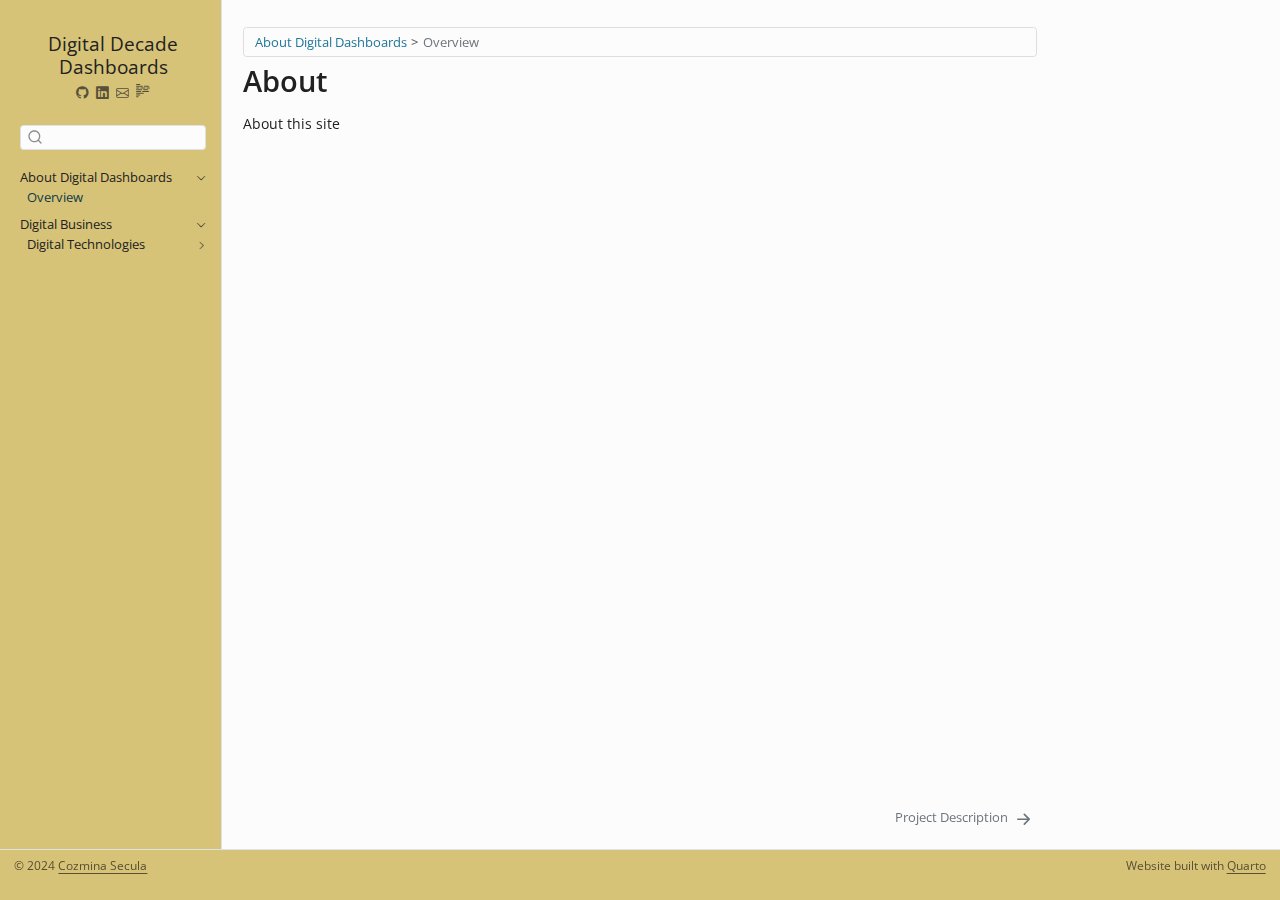
==== commit 6ef1fa15: "Built site for gh-pages" ====
--- a/about.html
+++ b/about.html
@@ -82,7 +82,7 @@
       <button type="button" class="quarto-btn-toggle btn" data-bs-toggle="collapse" role="button" data-bs-target=".quarto-sidebar-collapse-item" aria-controls="quarto-sidebar" aria-expanded="false" aria-label="Toggle sidebar navigation" onclick="if (window.quartoToggleHeadroom) { window.quartoToggleHeadroom(); }">
         <i class="bi bi-layout-text-sidebar-reverse"></i>
       </button>
-        <nav class="quarto-page-breadcrumbs" aria-label="breadcrumb"><ol class="breadcrumb"><li class="breadcrumb-item"><a href="./about.html">About Digital Dasboards</a></li><li class="breadcrumb-item"><a href="./about.html">Overview</a></li></ol></nav>
+        <nav class="quarto-page-breadcrumbs" aria-label="breadcrumb"><ol class="breadcrumb"><li class="breadcrumb-item"><a href="./about.html">About Digital Dashboards</a></li><li class="breadcrumb-item"><a href="./about.html">Overview</a></li></ol></nav>
         <a class="flex-grow-1" role="navigation" data-bs-toggle="collapse" data-bs-target=".quarto-sidebar-collapse-item" aria-controls="quarto-sidebar" aria-expanded="false" aria-label="Toggle sidebar navigation" onclick="if (window.quartoToggleHeadroom) { window.quartoToggleHeadroom(); }">      
         </a>
       <button type="button" class="btn quarto-search-button" aria-label="Search" onclick="window.quartoOpenSearch();">
@@ -99,8 +99,8 @@
     <div class="sidebar-title mb-0 py-0">
       <a href="./">Digital Decade Dashboards</a> 
         <div class="sidebar-tools-main tools-wide">
-    <a href="https://github.com/CozminaSecula" title="GitHub" class="quarto-navigation-tool px-1" aria-label="GitHub"><i class="bi bi-github"></i></a>
-    <a href="https://www.linkedin.com/in/cozminasecula/" title="Linkedin" class="quarto-navigation-tool px-1" aria-label="Linkedin"><i class="bi bi-linkedin"></i></a>
+    <a href="https://github.com/CozminaSecula" title="GitHub" class="quarto-navigation-tool px-1" aria-label="GitHub" target="_blank"><i class="bi bi-github"></i></a>
+    <a href="https://www.linkedin.com/in/cozminasecula/" title="Linkedin" class="quarto-navigation-tool px-1" aria-label="Linkedin" target="_blank"><i class="bi bi-linkedin"></i></a>
     <a href="mailto:cozmina.secula@gmail.com" title="Email" class="quarto-navigation-tool px-1" aria-label="Email"><i class="bi bi-envelope"></i></a>
   <a href="" class="quarto-reader-toggle quarto-navigation-tool px-1" onclick="window.quartoToggleReader(); return false;" title="Toggle reader mode">
   <div class="quarto-reader-toggle-btn">
@@ -120,7 +120,7 @@
         <li class="sidebar-item sidebar-item-section">
       <div class="sidebar-item-container"> 
             <a class="sidebar-item-text sidebar-link text-start" data-bs-toggle="collapse" data-bs-target="#quarto-sidebar-section-1" role="navigation" aria-expanded="true">
- <span class="menu-text">About Digital Dasboards</span></a>
+ <span class="menu-text">About Digital Dashboards</span></a>
           <a class="sidebar-item-toggle text-start" data-bs-toggle="collapse" data-bs-target="#quarto-sidebar-section-1" role="navigation" aria-expanded="true" aria-label="Toggle section">
             <i class="bi bi-chevron-right ms-2"></i>
           </a> 
@@ -160,7 +160,7 @@
 </li>
           <li class="sidebar-item">
   <div class="sidebar-item-container"> 
-  <a href="./dashboards/dashboard_digital_business.html" class="sidebar-item-text sidebar-link">
+  <a href="./dashboards/dashboard_digital_business.html" class="sidebar-item-text sidebar-link" target="_blank">
  <span class="menu-text">Dashboard</span></a>
   </div>
 </li>
@@ -179,7 +179,7 @@
 <!-- main -->
 <main class="content" id="quarto-document-content">
 
-<header id="title-block-header" class="quarto-title-block default"><nav class="quarto-page-breadcrumbs quarto-title-breadcrumbs d-none d-lg-block" aria-label="breadcrumb"><ol class="breadcrumb"><li class="breadcrumb-item"><a href="./about.html">About Digital Dasboards</a></li><li class="breadcrumb-item"><a href="./about.html">Overview</a></li></ol></nav>
+<header id="title-block-header" class="quarto-title-block default"><nav class="quarto-page-breadcrumbs quarto-title-breadcrumbs d-none d-lg-block" aria-label="breadcrumb"><ol class="breadcrumb"><li class="breadcrumb-item"><a href="./about.html">About Digital Dashboards</a></li><li class="breadcrumb-item"><a href="./about.html">Overview</a></li></ol></nav>
 <div class="quarto-title">
 <h1 class="title">About</h1>
 </div>
@@ -636,13 +636,13 @@
 <footer class="footer">
   <div class="nav-footer">
     <div class="nav-footer-left">
-<p>© 2024 <a href="https://cozminasecula.github.io/blog/">Cozmina Secula</a></p>
+<p>© 2024 <a href="https://cozminasecula.github.io/blog/" target="_blank">Cozmina Secula</a></p>
 </div>   
     <div class="nav-footer-center">
       &nbsp;
     </div>
     <div class="nav-footer-right">
-<p>Built with <a href="https://quarto.org/">Quarto</a>.</p>
+<p>Website built with <a href="https://quarto.org/" target="_blank">Quarto</a></p>
 </div>
   </div>
 </footer>
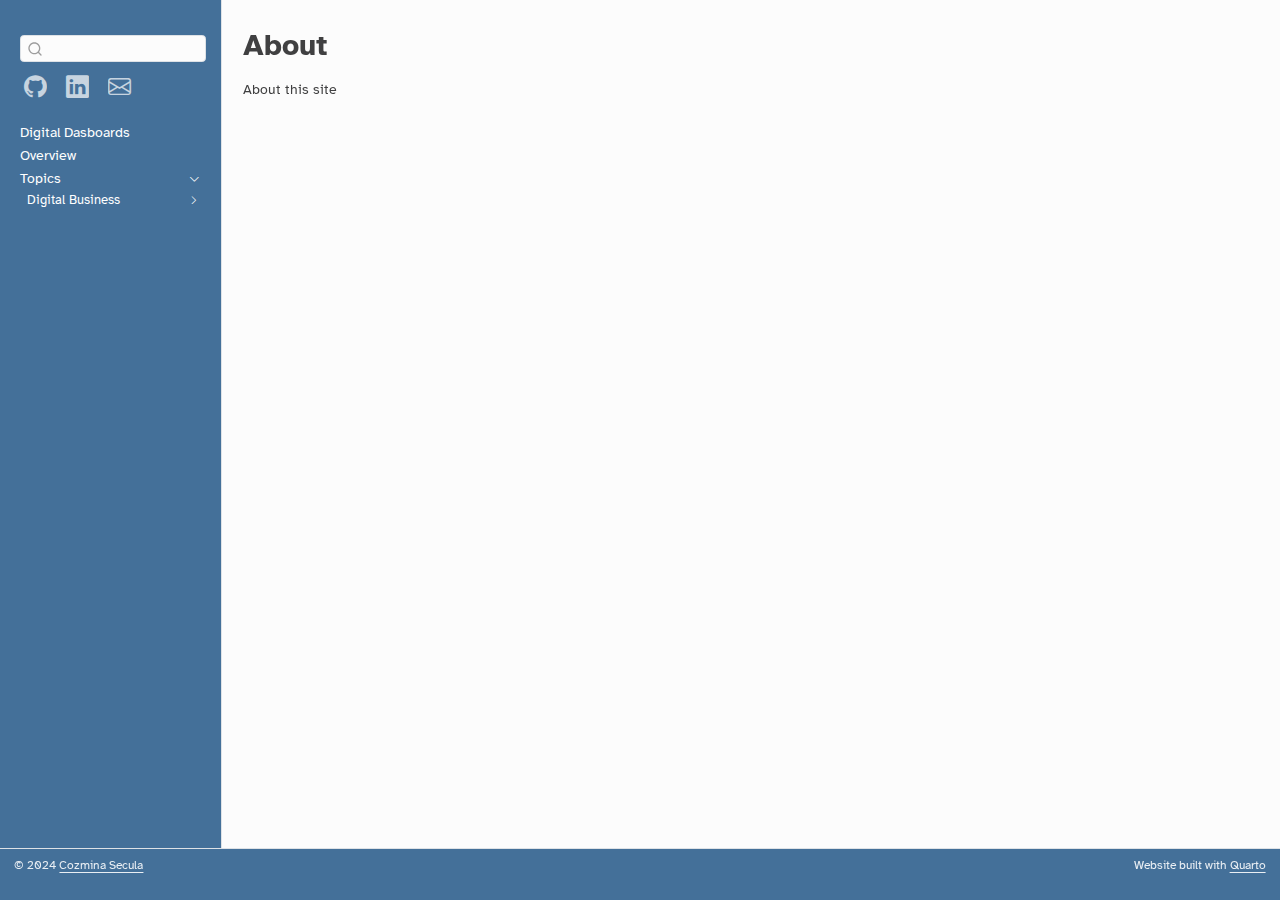
==== commit dd66951d: "Built site for gh-pages" ====
--- a/about.html
+++ b/about.html
@@ -7,7 +7,7 @@
 <meta name="viewport" content="width=device-width, initial-scale=1.0, user-scalable=yes">
 
 
-<title>About – Digital Decade Dashboards</title>
+<title>About</title>
 <style>
 code{white-space: pre-wrap;}
 span.smallcaps{font-variant: small-caps;}
@@ -29,7 +29,6 @@
 <script src="site_libs/quarto-search/fuse.min.js"></script>
 <script src="site_libs/quarto-search/quarto-search.js"></script>
 <meta name="quarto:offset" content="./">
-<link href="./dashboards/digital_business.html" rel="next">
 <script src="site_libs/quarto-html/quarto.js"></script>
 <script src="site_libs/quarto-html/popper.min.js"></script>
 <script src="site_libs/quarto-html/tippy.umd.min.js"></script>
@@ -68,9 +67,8 @@
 }</script>
 
 
-<meta property="og:title" content="About – Digital Decade Dashboards">
-<meta property="og:description" content="A series of dashboards that show data related to Europe’s Digital Decade">
-<meta property="og:site_name" content="Digital Decade Dashboards">
+<meta property="og:title" content="About">
+<meta property="og:description" content="">
 </head>
 
 <body class="nav-sidebar docked">
@@ -82,7 +80,7 @@
       <button type="button" class="quarto-btn-toggle btn" data-bs-toggle="collapse" role="button" data-bs-target=".quarto-sidebar-collapse-item" aria-controls="quarto-sidebar" aria-expanded="false" aria-label="Toggle sidebar navigation" onclick="if (window.quartoToggleHeadroom) { window.quartoToggleHeadroom(); }">
         <i class="bi bi-layout-text-sidebar-reverse"></i>
       </button>
-        <nav class="quarto-page-breadcrumbs" aria-label="breadcrumb"><ol class="breadcrumb"><li class="breadcrumb-item"><a href="./about.html">About Digital Dashboards</a></li><li class="breadcrumb-item"><a href="./about.html">Overview</a></li></ol></nav>
+        <nav class="quarto-page-breadcrumbs" aria-label="breadcrumb"><ol class="breadcrumb"><li class="breadcrumb-item"><a href="./about.html">Overview</a></li></ol></nav>
         <a class="flex-grow-1" role="navigation" data-bs-toggle="collapse" data-bs-target=".quarto-sidebar-collapse-item" aria-controls="quarto-sidebar" aria-expanded="false" aria-label="Toggle sidebar navigation" onclick="if (window.quartoToggleHeadroom) { window.quartoToggleHeadroom(); }">      
         </a>
       <button type="button" class="btn quarto-search-button" aria-label="Search" onclick="window.quartoOpenSearch();">
@@ -95,63 +93,57 @@
 <div id="quarto-content" class="quarto-container page-columns page-rows-contents page-layout-article">
 <!-- sidebar -->
   <nav id="quarto-sidebar" class="sidebar collapse collapse-horizontal quarto-sidebar-collapse-item sidebar-navigation docked overflow-auto">
-    <div class="pt-lg-2 mt-2 text-center sidebar-header">
-    <div class="sidebar-title mb-0 py-0">
-      <a href="./">Digital Decade Dashboards</a> 
-        <div class="sidebar-tools-main tools-wide">
-    <a href="https://github.com/CozminaSecula" title="GitHub" class="quarto-navigation-tool px-1" aria-label="GitHub" target="_blank"><i class="bi bi-github"></i></a>
-    <a href="https://www.linkedin.com/in/cozminasecula/" title="Linkedin" class="quarto-navigation-tool px-1" aria-label="Linkedin" target="_blank"><i class="bi bi-linkedin"></i></a>
-    <a href="mailto:cozmina.secula@gmail.com" title="Email" class="quarto-navigation-tool px-1" aria-label="Email"><i class="bi bi-envelope"></i></a>
-  <a href="" class="quarto-reader-toggle quarto-navigation-tool px-1" onclick="window.quartoToggleReader(); return false;" title="Toggle reader mode">
-  <div class="quarto-reader-toggle-btn">
-  <i class="bi"></i>
-  </div>
-</a>
-</div>
-    </div>
-      </div>
         <div class="mt-2 flex-shrink-0 align-items-center">
         <div class="sidebar-search">
         <div id="quarto-search" class="" title="Search"></div>
         </div>
         </div>
+        <div class="sidebar-tools-collapse tools-wide">
+    <a href="https://github.com/CozminaSecula" title="GitHub" class="quarto-navigation-tool px-1" aria-label="GitHub" target="_blank"><i class="bi bi-github"></i></a>
+    <a href="https://www.linkedin.com/in/cozminasecula/" title="Linkedin" class="quarto-navigation-tool px-1" aria-label="Linkedin" target="_blank"><i class="bi bi-linkedin"></i></a>
+    <a href="mailto:cozmina.secula@gmail.com" title="Email" class="quarto-navigation-tool px-1" aria-label="Email"><i class="bi bi-envelope"></i></a>
+</div>
     <div class="sidebar-menu-container"> 
     <ul class="list-unstyled mt-1">
+        <li class="sidebar-item">
+  <div class="sidebar-item-container"> 
+  <a href="./index.html" class="sidebar-item-text sidebar-link">
+ <span class="menu-text">Digital Dasboards</span></a>
+  </div>
+</li>
+        <li class="sidebar-item">
+  <div class="sidebar-item-container"> 
+  <a href="./about.html" class="sidebar-item-text sidebar-link active">
+ <span class="menu-text">Overview</span></a>
+  </div>
+</li>
         <li class="sidebar-item sidebar-item-section">
       <div class="sidebar-item-container"> 
             <a class="sidebar-item-text sidebar-link text-start" data-bs-toggle="collapse" data-bs-target="#quarto-sidebar-section-1" role="navigation" aria-expanded="true">
- <span class="menu-text">About Digital Dashboards</span></a>
+ <span class="menu-text">Topics</span></a>
           <a class="sidebar-item-toggle text-start" data-bs-toggle="collapse" data-bs-target="#quarto-sidebar-section-1" role="navigation" aria-expanded="true" aria-label="Toggle section">
             <i class="bi bi-chevron-right ms-2"></i>
           </a> 
       </div>
       <ul id="quarto-sidebar-section-1" class="collapse list-unstyled sidebar-section depth1 show">  
-          <li class="sidebar-item">
-  <div class="sidebar-item-container"> 
-  <a href="./about.html" class="sidebar-item-text sidebar-link active">
- <span class="menu-text">Overview</span></a>
-  </div>
-</li>
-      </ul>
-  </li>
-        <li class="sidebar-item sidebar-item-section">
+          <li class="sidebar-item sidebar-item-section">
       <div class="sidebar-item-container"> 
-            <a class="sidebar-item-text sidebar-link text-start" data-bs-toggle="collapse" data-bs-target="#quarto-sidebar-section-2" role="navigation" aria-expanded="true">
+            <a class="sidebar-item-text sidebar-link text-start collapsed" data-bs-toggle="collapse" data-bs-target="#quarto-sidebar-section-2" role="navigation" aria-expanded="false">
  <span class="menu-text">Digital Business</span></a>
-          <a class="sidebar-item-toggle text-start" data-bs-toggle="collapse" data-bs-target="#quarto-sidebar-section-2" role="navigation" aria-expanded="true" aria-label="Toggle section">
+          <a class="sidebar-item-toggle text-start collapsed" data-bs-toggle="collapse" data-bs-target="#quarto-sidebar-section-2" role="navigation" aria-expanded="false" aria-label="Toggle section">
             <i class="bi bi-chevron-right ms-2"></i>
           </a> 
       </div>
-      <ul id="quarto-sidebar-section-2" class="collapse list-unstyled sidebar-section depth1 show">  
+      <ul id="quarto-sidebar-section-2" class="collapse list-unstyled sidebar-section depth2 ">  
           <li class="sidebar-item sidebar-item-section">
       <div class="sidebar-item-container"> 
             <a class="sidebar-item-text sidebar-link text-start collapsed" data-bs-toggle="collapse" data-bs-target="#quarto-sidebar-section-3" role="navigation" aria-expanded="false">
- <span class="menu-text">Digital Technologies</span></a>
+ <span class="menu-text">Digital Tachnologies</span></a>
           <a class="sidebar-item-toggle text-start collapsed" data-bs-toggle="collapse" data-bs-target="#quarto-sidebar-section-3" role="navigation" aria-expanded="false" aria-label="Toggle section">
             <i class="bi bi-chevron-right ms-2"></i>
           </a> 
       </div>
-      <ul id="quarto-sidebar-section-3" class="collapse list-unstyled sidebar-section depth2 ">  
+      <ul id="quarto-sidebar-section-3" class="collapse list-unstyled sidebar-section depth3 ">  
           <li class="sidebar-item">
   <div class="sidebar-item-container"> 
   <a href="./dashboards/digital_business.html" class="sidebar-item-text sidebar-link">
@@ -168,6 +160,8 @@
   </li>
       </ul>
   </li>
+      </ul>
+  </li>
     </ul>
     </div>
 </nav>
@@ -179,7 +173,7 @@
 <!-- main -->
 <main class="content" id="quarto-document-content">
 
-<header id="title-block-header" class="quarto-title-block default"><nav class="quarto-page-breadcrumbs quarto-title-breadcrumbs d-none d-lg-block" aria-label="breadcrumb"><ol class="breadcrumb"><li class="breadcrumb-item"><a href="./about.html">About Digital Dashboards</a></li><li class="breadcrumb-item"><a href="./about.html">Overview</a></li></ol></nav>
+<header id="title-block-header" class="quarto-title-block default">
 <div class="quarto-title">
 <h1 class="title">About</h1>
 </div>
@@ -623,15 +617,6 @@
   }
 });
 </script>
-<nav class="page-navigation">
-  <div class="nav-page nav-page-previous">
-  </div>
-  <div class="nav-page nav-page-next">
-      <a href="./dashboards/digital_business.html" class="pagination-link" aria-label="Project Description">
-        <span class="nav-page-text">Project Description</span> <i class="bi bi-arrow-right-short"></i>
-      </a>
-  </div>
-</nav>
 </div> <!-- /content -->
 <footer class="footer">
   <div class="nav-footer">
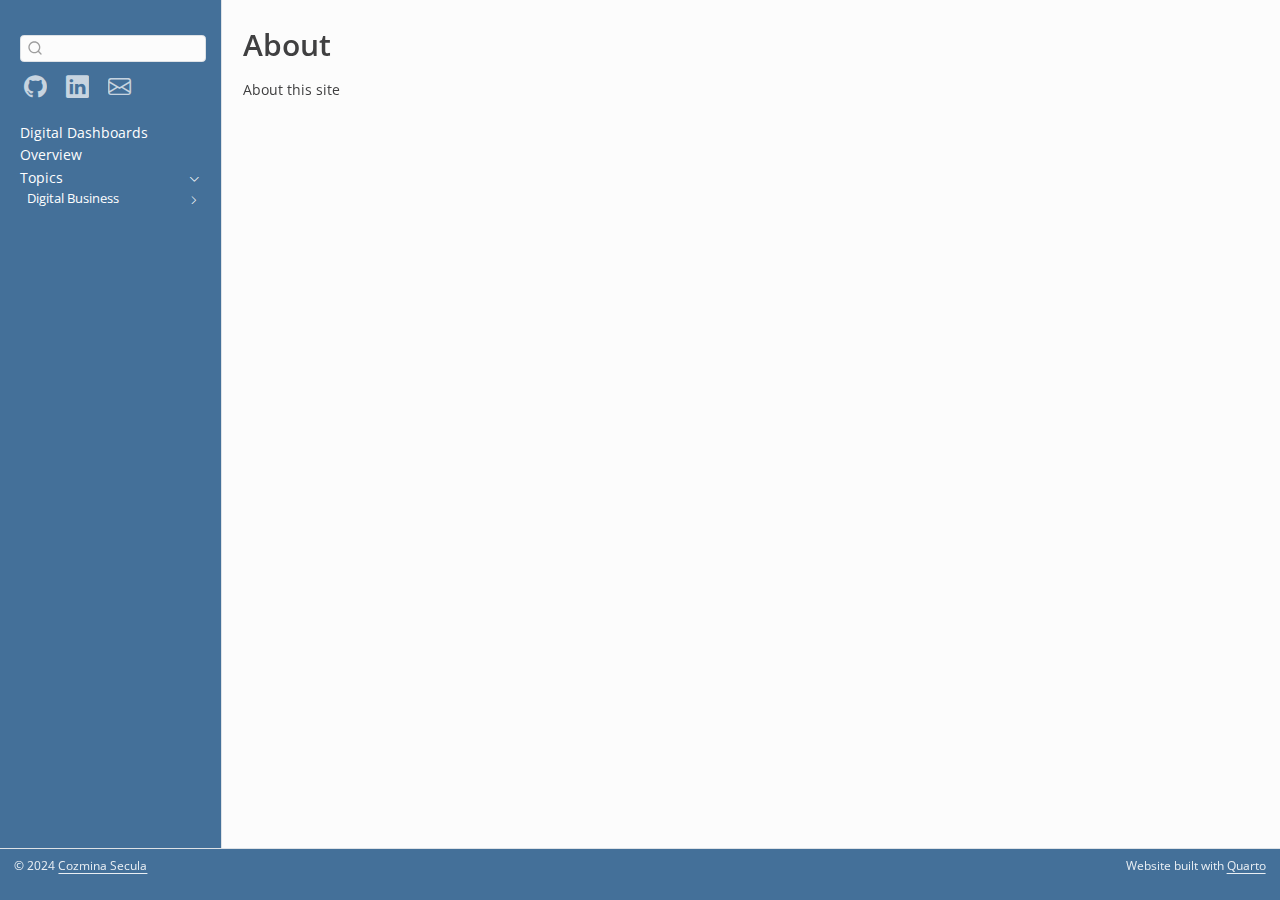
==== commit e0a5ff96: "Built site for gh-pages" ====
--- a/about.html
+++ b/about.html
@@ -108,7 +108,7 @@
         <li class="sidebar-item">
   <div class="sidebar-item-container"> 
   <a href="./index.html" class="sidebar-item-text sidebar-link">
- <span class="menu-text">Digital Dasboards</span></a>
+ <span class="menu-text">Digital Dashboards</span></a>
   </div>
 </li>
         <li class="sidebar-item">
@@ -138,7 +138,7 @@
           <li class="sidebar-item sidebar-item-section">
       <div class="sidebar-item-container"> 
             <a class="sidebar-item-text sidebar-link text-start collapsed" data-bs-toggle="collapse" data-bs-target="#quarto-sidebar-section-3" role="navigation" aria-expanded="false">
- <span class="menu-text">Digital Tachnologies</span></a>
+ <span class="menu-text">Digital Technologies</span></a>
           <a class="sidebar-item-toggle text-start collapsed" data-bs-toggle="collapse" data-bs-target="#quarto-sidebar-section-3" role="navigation" aria-expanded="false" aria-label="Toggle section">
             <i class="bi bi-chevron-right ms-2"></i>
           </a> 
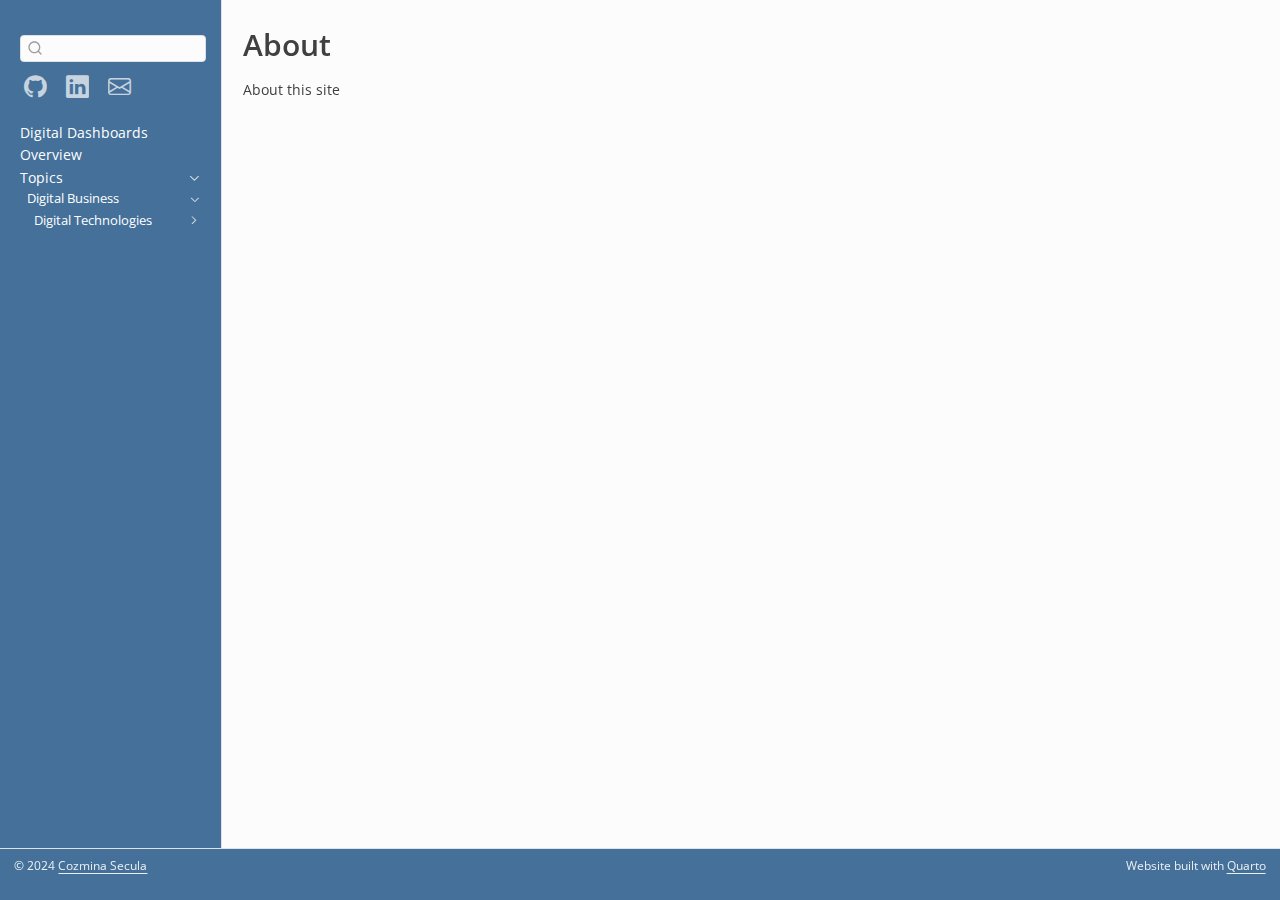
